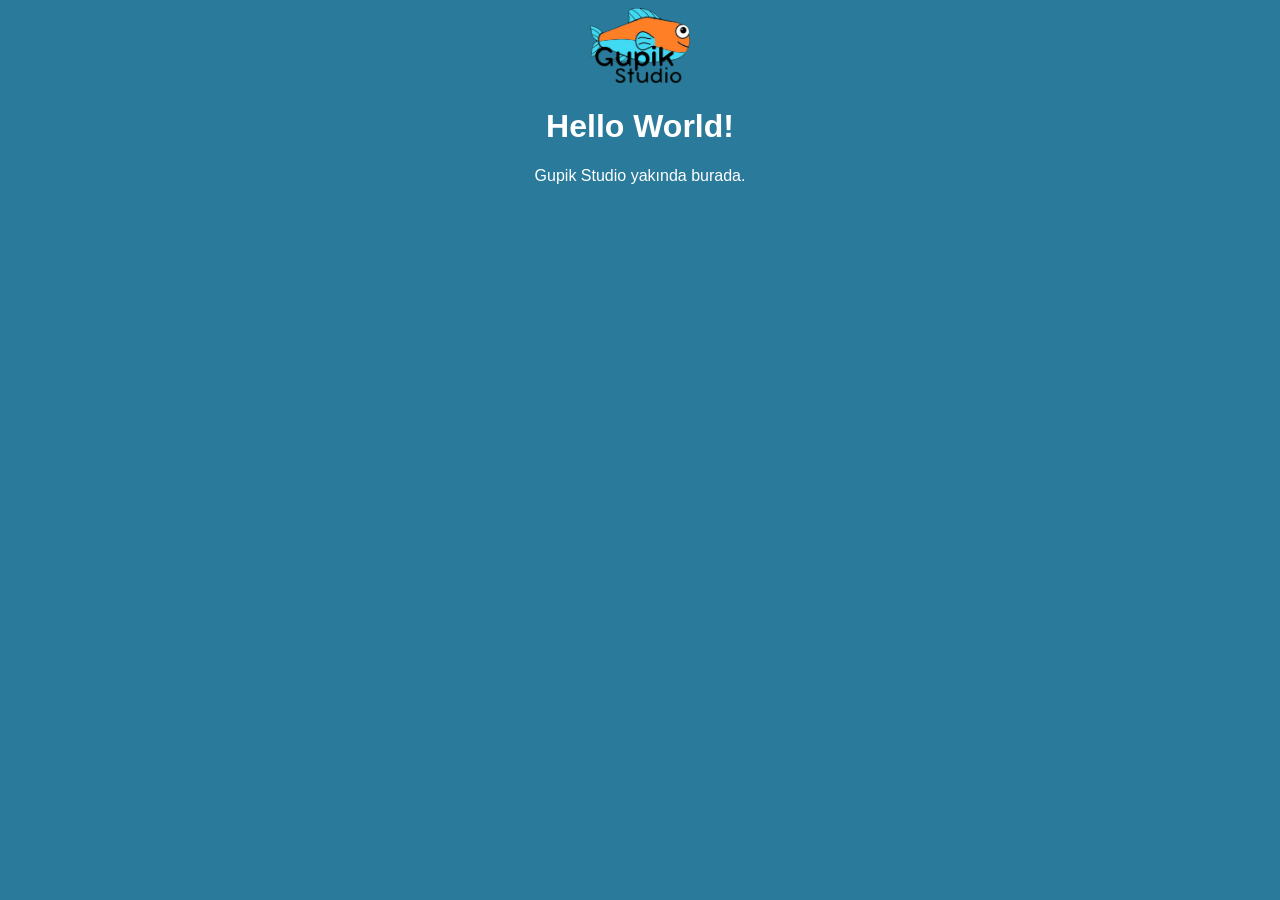
==== index.html @ 969900c3 "Update index.html" ====
<!DOCTYPE html>
<html>
<head>
    <title>Gupik Studio</title>
    <link rel="icon" type="image/png" href="images/GupikStudioLogo.png">
    <link rel="stylesheet" href="styles.css">
    <meta name="viewport" content="width=device-width, initial-scale=1.0">
</head>
<body>
    <img src="images/GupikStudioLogo.png" alt="Gupik Studio Logo" width="100">
    <h1>Hello World!</h1>
    <p>Gupik Studio yakında burada.</p>
</body>
</html>
---- styles.css ----
body {
    background-color: #2A7B9B;
    color: #ffffff;
    font-family: 'Segoe UI', Tahoma, Geneva, Verdana, sans-serif;
    text-align: center;
}
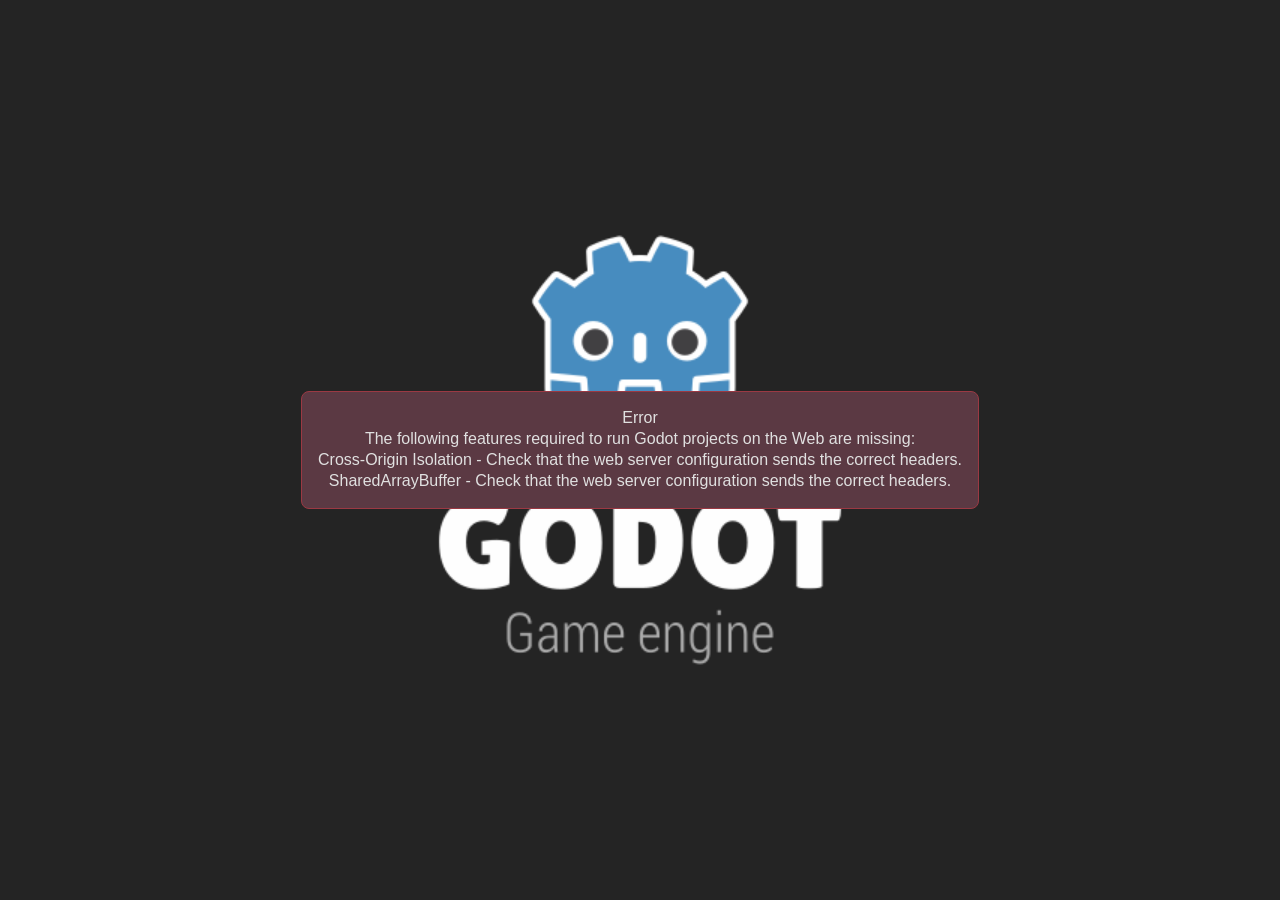
==== commit cea5caf5: "Add files via upload" ====
--- a/index.html
+++ b/index.html
@@ -1,14 +1,220 @@
 <!DOCTYPE html>
-<html>
-<head>
-    <title>Gupik Studio</title>
-    <link rel="icon" type="image/png" href="images/GupikStudioLogo.png">
-    <link rel="stylesheet" href="styles.css">
-    <meta name="viewport" content="width=device-width, initial-scale=1.0">
-</head>
-<body>
-    <img src="images/GupikStudioLogo.png" alt="Gupik Studio Logo" width="100">
-    <h1>Hello World!</h1>
-    <p>Gupik Studio yakında burada.</p>
-</body>
+<html lang="en">
+	<head>
+		<meta charset="utf-8">
+		<meta name="viewport" content="width=device-width, user-scalable=no, initial-scale=1.0">
+		<title>github_pages</title>
+		<style>
+html, body, #canvas {
+	margin: 0;
+	padding: 0;
+	border: 0;
+}
+
+body {
+	color: white;
+	background-color: black;
+	overflow: hidden;
+	touch-action: none;
+}
+
+#canvas {
+	display: block;
+}
+
+#canvas:focus {
+	outline: none;
+}
+
+#status, #status-splash, #status-progress {
+	position: absolute;
+	left: 0;
+	right: 0;
+}
+
+#status, #status-splash {
+	top: 0;
+	bottom: 0;
+}
+
+#status {
+	background-color: #242424;
+	display: flex;
+	flex-direction: column;
+	justify-content: center;
+	align-items: center;
+	visibility: hidden;
+}
+
+#status-splash {
+	max-height: 100%;
+	max-width: 100%;
+	margin: auto;
+}
+
+#status-splash.show-image--false {
+	display: none;
+}
+
+#status-splash.fullsize--true {
+	height: 100%;
+	width: 100%;
+	object-fit: contain;
+}
+
+#status-splash.use-filter--false {
+	image-rendering: pixelated;
+}
+
+#status-progress, #status-notice {
+	display: none;
+}
+
+#status-progress {
+	bottom: 10%;
+	width: 50%;
+	margin: 0 auto;
+}
+
+#status-notice {
+	background-color: #5b3943;
+	border-radius: 0.5rem;
+	border: 1px solid #9b3943;
+	color: #e0e0e0;
+	font-family: 'Noto Sans', 'Droid Sans', Arial, sans-serif;
+	line-height: 1.3;
+	margin: 0 2rem;
+	overflow: hidden;
+	padding: 1rem;
+	text-align: center;
+	z-index: 1;
+}
+		</style>
+		<link id="-gd-engine-icon" rel="icon" type="image/png" href="index.icon.png" />
+<link rel="apple-touch-icon" href="index.apple-touch-icon.png"/>
+
+	</head>
+	<body>
+		<canvas id="canvas">
+			Your browser does not support the canvas tag.
+		</canvas>
+
+		<noscript>
+			Your browser does not support JavaScript.
+		</noscript>
+
+		<div id="status">
+			<img id="status-splash" class="show-image--true fullsize--true use-filter--true" src="index.png" alt="">
+			<progress id="status-progress"></progress>
+			<div id="status-notice"></div>
+		</div>
+
+		<script src="index.js"></script>
+		<script>
+const GODOT_CONFIG = {"args":[],"canvasResizePolicy":2,"emscriptenPoolSize":8,"ensureCrossOriginIsolationHeaders":true,"executable":"index","experimentalVK":false,"fileSizes":{"index.pck":426160,"index.wasm":36445641},"focusCanvas":true,"gdextensionLibs":[],"godotPoolSize":4};
+const GODOT_THREADS_ENABLED = true;
+const engine = new Engine(GODOT_CONFIG);
+
+(function () {
+	const statusOverlay = document.getElementById('status');
+	const statusProgress = document.getElementById('status-progress');
+	const statusNotice = document.getElementById('status-notice');
+
+	let initializing = true;
+	let statusMode = '';
+
+	function setStatusMode(mode) {
+		if (statusMode === mode || !initializing) {
+			return;
+		}
+		if (mode === 'hidden') {
+			statusOverlay.remove();
+			initializing = false;
+			return;
+		}
+		statusOverlay.style.visibility = 'visible';
+		statusProgress.style.display = mode === 'progress' ? 'block' : 'none';
+		statusNotice.style.display = mode === 'notice' ? 'block' : 'none';
+		statusMode = mode;
+	}
+
+	function setStatusNotice(text) {
+		while (statusNotice.lastChild) {
+			statusNotice.removeChild(statusNotice.lastChild);
+		}
+		const lines = text.split('\n');
+		lines.forEach((line) => {
+			statusNotice.appendChild(document.createTextNode(line));
+			statusNotice.appendChild(document.createElement('br'));
+		});
+	}
+
+	function displayFailureNotice(err) {
+		console.error(err);
+		if (err instanceof Error) {
+			setStatusNotice(err.message);
+		} else if (typeof err === 'string') {
+			setStatusNotice(err);
+		} else {
+			setStatusNotice('An unknown error occurred.');
+		}
+		setStatusMode('notice');
+		initializing = false;
+	}
+
+	const missing = Engine.getMissingFeatures({
+		threads: GODOT_THREADS_ENABLED,
+	});
+
+	if (missing.length !== 0) {
+		if (GODOT_CONFIG['serviceWorker'] && GODOT_CONFIG['ensureCrossOriginIsolationHeaders'] && 'serviceWorker' in navigator) {
+			let serviceWorkerRegistrationPromise;
+			try {
+				serviceWorkerRegistrationPromise = navigator.serviceWorker.getRegistration();
+			} catch (err) {
+				serviceWorkerRegistrationPromise = Promise.reject(new Error('Service worker registration failed.'));
+			}
+			// There's a chance that installing the service worker would fix the issue
+			Promise.race([
+				serviceWorkerRegistrationPromise.then((registration) => {
+					if (registration != null) {
+						return Promise.reject(new Error('Service worker already exists.'));
+					}
+					return registration;
+				}).then(() => engine.installServiceWorker()),
+				// For some reason, `getRegistration()` can stall
+				new Promise((resolve) => {
+					setTimeout(() => resolve(), 2000);
+				}),
+			]).then(() => {
+				// Reload if there was no error.
+				window.location.reload();
+			}).catch((err) => {
+				console.error('Error while registering service worker:', err);
+			});
+		} else {
+			// Display the message as usual
+			const missingMsg = 'Error\nThe following features required to run Godot projects on the Web are missing:\n';
+			displayFailureNotice(missingMsg + missing.join('\n'));
+		}
+	} else {
+		setStatusMode('progress');
+		engine.startGame({
+			'onProgress': function (current, total) {
+				if (current > 0 && total > 0) {
+					statusProgress.value = current;
+					statusProgress.max = total;
+				} else {
+					statusProgress.removeAttribute('value');
+					statusProgress.removeAttribute('max');
+				}
+			},
+		}).then(() => {
+			setStatusMode('hidden');
+		}, displayFailureNotice);
+	}
+}());
+		</script>
+	</body>
 </html>
+
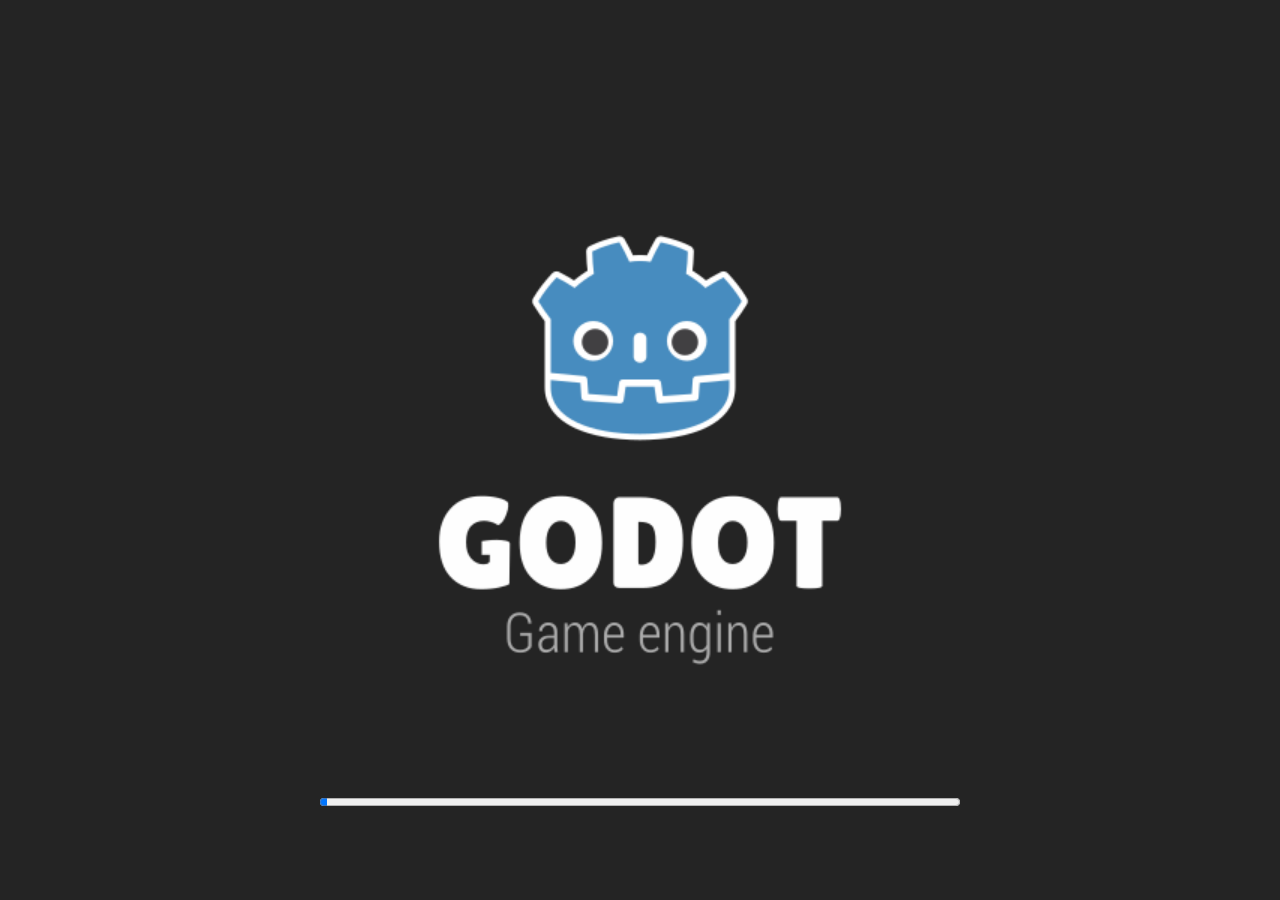
==== commit fbc94838: "added files for built" ====
--- a/index.html
+++ b/index.html
@@ -2,6 +2,7 @@
 <html lang="en">
 	<head>
 		<meta charset="utf-8">
+		<script src="coi-serviceworker.js"></script>
 		<meta name="viewport" content="width=device-width, user-scalable=no, initial-scale=1.0">
 		<title>github_pages</title>
 		<style>
@@ -92,6 +93,7 @@
 		</style>
 		<link id="-gd-engine-icon" rel="icon" type="image/png" href="index.icon.png" />
 <link rel="apple-touch-icon" href="index.apple-touch-icon.png"/>
+<link rel="manifest" href="index.manifest.json">
 
 	</head>
 	<body>
@@ -111,8 +113,8 @@
 
 		<script src="index.js"></script>
 		<script>
-const GODOT_CONFIG = {"args":[],"canvasResizePolicy":2,"emscriptenPoolSize":8,"ensureCrossOriginIsolationHeaders":true,"executable":"index","experimentalVK":false,"fileSizes":{"index.pck":426160,"index.wasm":36445641},"focusCanvas":true,"gdextensionLibs":[],"godotPoolSize":4};
-const GODOT_THREADS_ENABLED = true;
+const GODOT_CONFIG = {"args":[],"canvasResizePolicy":2,"emscriptenPoolSize":8,"ensureCrossOriginIsolationHeaders":false,"executable":"index","experimentalVK":false,"fileSizes":{"index.pck":426160,"index.wasm":38034280},"focusCanvas":true,"gdextensionLibs":[],"godotPoolSize":4,"serviceWorker":"index.service.worker.js"};
+const GODOT_THREADS_ENABLED = false;
 const engine = new Engine(GODOT_CONFIG);
 
 (function () {
